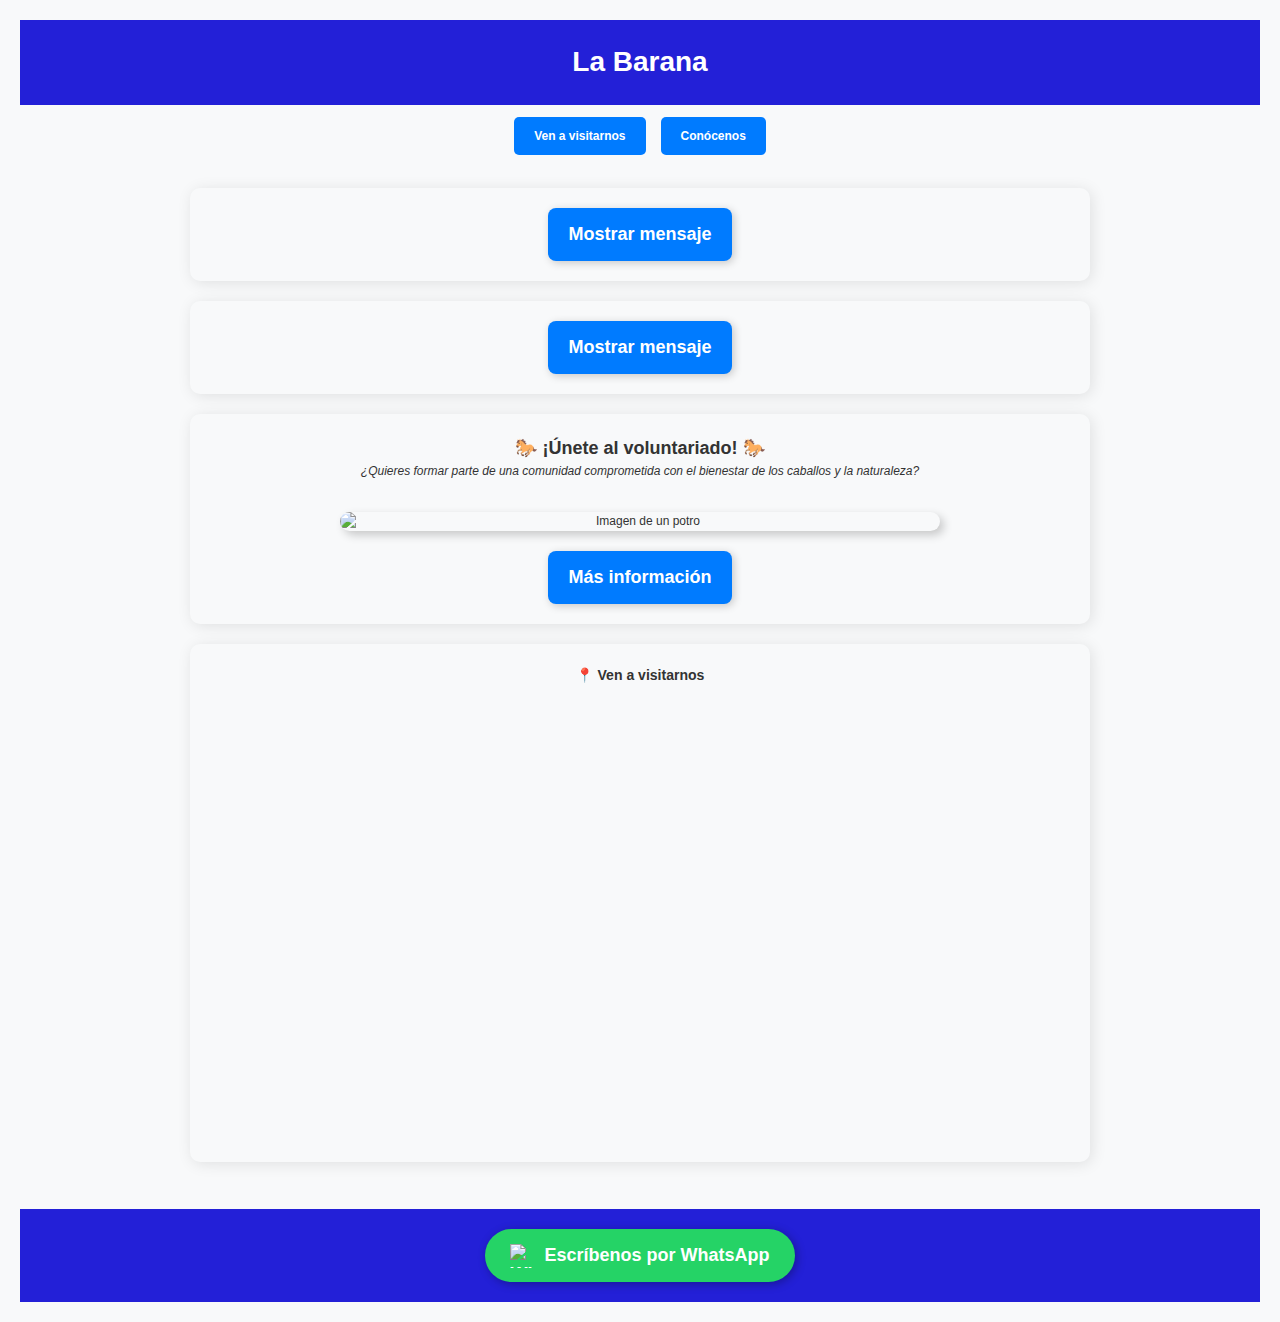
==== index.html @ c969bdbd "Update and rename Index.html to index.html" ====
<!DOCTYPE html>
<html lang="es">
<head>
    <title>La Barana - Inicio</title>
    <link rel="stylesheet" href="styles.css">
    <meta charset="utf-8">
    <meta name="viewport" content="width=device-width, initial-scale=1">
</head>
<body>

    <header>
        <h1>La Barana</h1>
    </header>

    <nav>
        <ul class="menu">
            <li><a href="#ubicacion">Ven a visitarnos</a></li>  
            <li><a href="conócenos.html">Conócenos</a></li>  
        </ul>
    </nav>

    <main>
        <section>
            <a href="#mensaje" class="boton mostrar-boton">Mostrar mensaje</a>
        </section>
        <section>
            <a href="#mensaje" class="boton mostrar">Mostrar mensaje</a>
        </section>
        
        <section id="mensaje" class="modal">
            <div class="modal-contenido">
                <h2>¿Qué es <span class="destacado">La Barana</span>?</h2>
                <p>
                    <strong>La Barana</strong> es mucho más que un centro ecuestre. Es un hogar para caballos y personas, donde se fomenta el respeto, el aprendizaje y la conexión con la naturaleza.
                </p> 
                <a href="#" class="boton cerrar">Cerrar</a>
            </div>
        </section>
        

        <section id="voluntariado">
            <h2>🐎 ¡Únete al voluntariado! 🐎</h2>
            <p>
                <em>¿Quieres formar parte de una comunidad comprometida con el bienestar de los caballos y la naturaleza?</em>
            </p>
            <div class="imagen-contenedor">
                <img src="src/potro.jpg" alt="Imagen de un potro" width = "200">
            </div>
            <a href="voluntariado.html" class="boton">Más información</a>
        </section>

        <section id="ubicacion">
            <h3>📍 Ven a visitarnos</h3>
            <iframe src="https://www.google.com/maps/embed?pb=!1m18!1m12!1m3!1d58578.51781783556!2d0.47999760500637323!3d42.55006872025138!2m3!1f0!2f0!3f0!3m2!1i1024!2i768!4f13.1!3m3!1m2!1s0x12a879cfbdff4617%3A0x6af7c04e3534d5da!2sCentro%20Ecuestre%20La%20Barana!5e1!3m2!1ses!2ses!4v1738573657761!5m2!1ses!2ses" 
            width="600" height="450" style="border:0;" allowfullscreen="" loading="lazy">
            </iframe>
</section>
    </main>

    <footer>
        <a id="contacto" href="https://api.whatsapp.com/send?phone=34659477997" class="whatsapp-boton">
            <img src="https://upload.wikimedia.org/wikipedia/commons/6/6b/WhatsApp.svg" alt="WhatsApp Logo">
            Escríbenos por WhatsApp
        </a>
    </footer>

</body>
</html>
---- styles.css ----
/*INDEX*/
/*CONóCENOS*/
/* Estilo del blockquote */
blockquote {
    font-family: Georgia, serif;
    font-size: 19px;
    font-style: italic;
    background: #f8f9fa;
    margin: 20px;
    padding: 20px;
    border-left: 5px solid #2320d7;
    border-radius: 10px;
    box-shadow: 2px 2px 10px rgba(0, 0, 0, 0.1);
}

blockquote::before {
    content: "❝";
    font-size: 30px;
    font-weight: bold;
    color: #2320d7;
    margin-right: 10px;
}

blockquote::after {
    content: "❞";
    font-size: 30px;
    font-weight: bold;
    color: #2320d7;
    margin-left: 10px;
}



/* 🔹 Aumentar el tamaño de la tabla */
table {
    width: 100%;  /* Hace que la tabla ocupe todo el ancho disponible */
    max-width: 1200px; /* Puedes ajustarlo según necesites */
    margin: 20px auto; /* Centra la tabla */
    font-size: 20px; /* Aumenta el tamaño del texto */
    border-collapse: collapse;
}

/* 🔹 Aumentar el tamaño de las celdas */
th, td {
    padding: 15px; /* Más espacio dentro de las celdas */
    text-align: center;
}

/* 🔹 Ajustar la cabecera */
th {
    background: #007bff;
    color: white;
    font-size: 22px;
    padding: 18px;
}

/* 🔹 Ajustar el título de la tabla */
#formato_tabla {
    font-size: 24px;
    font-weight: bold;
    margin-bottom: 15px;
    display: block;
    text-align: center;
}

/* 🔹 Alternar colores de filas */
tbody tr:nth-child(odd) {
    background-color: #f8f9fa;
}

tbody tr:nth-child(even) {
    background-color: #e9ecef;
}

/* 🔹 Asegurar que sea responsive */
@media (max-width: 768px) {
    table {
        font-size: 16px;
    }

    th, td {
        padding: 10px;
    }
}


/* 🎯 GRID ADAPTABLE PARA TODA LA WEB */
body {
    display: grid;
    grid-template-columns: 2fr 3fr 1fr;
    grid-template-areas:
        "header   header header"
        "sections main   index"
        "footer   footer footer";
    gap: 7px;
    padding: 12px;
    text-align: center;
    font: 12px sans-serif;
}

/* 📱 Modo responsivo para pantallas pequeñas */
@media (max-width: 600px) {
    body {
        grid-template-columns: 1fr;
        grid-template-areas:
            "header"
            "sections"
            "index"
            "main"
            "footer";
    }
}

/* 🎨 Asignación de áreas */
header {
    grid-area: header;
}
nav {
    grid-area: sections;
}
main {
    grid-area: main;
}
aside {
    grid-area: index;
}
footer {
    grid-area: footer;
}


/* 🔹 Reset general */
body {
    font-family: Arial, sans-serif;
    line-height: 1.6;
    margin: 0;
    padding: 0;
    background: #fff;
    color: #333;
}

/* 🔹 Encabezado */
header {
    background: #2320d7;
    color: white;
    text-align: center;
    padding: 20px;
}

h1 {
    font-size: 28px;
}

/* 🔹 Menú de navegación */
nav {
    text-align: center;
    padding: 15px;
    background: #f8f9fa;
}

.menu {
    list-style: none;
    padding: 0;
    margin: 0;
    display: flex;
    justify-content: center;
    gap: 15px;
}

.menu li {
    display: inline;
}

.menu a {
    text-decoration: none;
    color: white;
    background: #007bff;
    padding: 12px 20px;
    border-radius: 5px;
    font-weight: bold;
    transition: all 0.3s ease-in-out;
}

.menu a:hover {
    background: #0056b3;
    transform: scale(1.1);
}

/* 🔹 Secciones */
section {
    padding: 20px;
    margin: 20px auto;
    background: #f8f9fa;
    border-radius: 10px;
    max-width: 900px;
    text-align: center;
}

/* 🔹 Botones generales */
.boton {
    display: inline-block;
    font-size: 16px;
    padding: 12px 20px;
    background-color: #007bff;
    color: white;
    border-radius: 5px;
    text-decoration: none;
    font-weight: bold;
    transition: all 0.3s ease-in-out;
}

.boton:hover {
    background-color: #0056b3;
    transform: scale(1.1);
}

/* 🔹 Botón de cerrar */
.cerrar {
    background-color: red;
}

.cerrar:hover {
    background-color: darkred;
}

/* 🔹 Imagen en voluntariado */
#voluntariado img {
    max-width: 100%;
    border-radius: 10px;
    margin-top: 10px;
}

/* 🔹 Pie de página */
footer {
    text-align: center;
    padding: 20px;
    background: #2320d7;
    color: white;
    margin-top: 20px;
}


/* 🔹 Reset general para ocupar toda la pantalla */
* {
    margin: 0;
    padding: 0;
    box-sizing: border-box;
}

/* 🔹 Ajuste para que el body ocupe toda la pantalla */
body {
    font-family: Arial, sans-serif;
    line-height: 1.6;
    display: flex;
    flex-direction: column;
    min-height: 100vh; /* Asegura que ocupe el 100% de la pantalla */
    background: #fff;
    color: #333;
}


/* 🔹 Secciones */
section {
    padding: 40px;
    margin: 20px auto;
    background: #f8f9fa;
    border-radius: 12px;
    width: 90%;
    max-width: 1000px;
    text-align: center;
    box-shadow: 2px 2px 15px rgba(0, 0, 0, 0.1);
}

/* 🔹 Botones */
.boton {
    display: inline-block;
    font-size: 20px;
    padding: 15px 25px;
    background-color: #007bff;
    color: white;
    border-radius: 8px;
    text-decoration: none;
    font-weight: bold;
    transition: all 0.3s ease-in-out;
}

.boton:hover {
    background-color: #0056b3;
    transform: scale(1.1);
}

/* 🔹 Botón de cerrar */
.cerrar {
    background-color: red;
}

.cerrar:hover {
    background-color: darkred;
}

/* 🔹 Imagen en voluntariado */
.imagen-contenedor {
    display: flex;
    justify-content: center;
    margin-top: 20px;
}

#voluntariado img {
    width: 100%;
    max-width: 600px; /* Tamaño grande */
    height: auto;
    border-radius: 15px;
    box-shadow: 4px 4px 10px rgba(0, 0, 0, 0.2);
}

/* 🔹 Pie de página */
footer {
    text-align: center;
    padding: 20px;
    background: #2320d7;
    color: white;
    margin-top: 20px;
}

/* 🔹 Botón llamativo para "Hazte voluntari@" */
.boton-llamativo {
    display: inline-block;
    font-size: 22px;
    padding: 16px 30px;
    background: linear-gradient(45deg, #FF5733, #FFBD33);
    color: white;
    font-weight: bold;
    text-decoration: none;
    border-radius: 50px;
    text-align: center;
    transition: all 0.3s ease-in-out;
    box-shadow: 4px 4px 12px rgba(0, 0, 0, 0.2);
    animation: parpadeo 1.5s infinite alternate;
}

/* Efecto hover */
.boton-llamativo:hover {
    background: linear-gradient(45deg, #FFBD33, #FF5733);
    transform: scale(1.1);
    box-shadow: 6px 6px 15px rgba(0, 0, 0, 0.3);
}

/* Animación de parpadeo */
@keyframes parpadeo {
    0% { transform: scale(1); }
    100% { transform: scale(1.05); }
}


/* 🔹 Centrar la imagen */
.imagen-contenedor {
    display: flex;
    justify-content: center;
    align-items: center;
    width: 100%;
    margin: 20px 0;
}

.imagen-centrada {
    width: 80%;  /* Ajusta el tamaño */
    max-width: 800px; /* Máximo tamaño */
    height: auto;
    border-radius: 10px; /* Bordes redondeados */
    box-shadow: 4px 4px 15px rgba(0, 0, 0, 0.2); /* Sombra suave */
}

/* 🔹 Otros estilos generales */
body {
    font-family: Arial, sans-serif;
    line-height: 1.6;
    text-align: center;
    margin: 0;
    padding: 0;
    background: #fff;
    color: #333;
}

header {
    background: #2320d7;
    color: white;
    padding: 20px;
    font-size: 28px;
}

nav ul {
    list-style: none;
    padding: 0;
    display: flex;
    justify-content: center;
    gap: 15px;
}

nav ul li {
    display: inline;
}

nav a {
    text-decoration: none;
    color: white;
    background: #007bff;
    padding: 12px 20px;
    border-radius: 5px;
    font-weight: bold;
    transition: all 0.3s ease-in-out;
}

nav a:hover {
    background: #0056b3;
}

section {
    padding: 20px;
    margin: 20px auto;
    background: #f8f9fa;
    border-radius: 10px;
    max-width: 900px;
}

/* 🔹 Botón WhatsApp */
.whatsapp-boton {
    display: flex;
    align-items: center;
    justify-content: center;
    gap: 10px;
    font-size: 18px;
    padding: 12px 25px;
    background-color: #25D366;
    color: white;
    font-weight: bold;
    text-decoration: none;
    border-radius: 30px;
    transition: all 0.3s ease-in-out;
    box-shadow: 2px 2px 10px rgba(0, 0, 0, 0.3);
    width: fit-content;
    margin: auto;
}

.whatsapp-boton img {
    width: 24px;
    height: 24px;
}

.whatsapp-boton:hover {
    transform: scale(1.1);
    background-color: #128C7E;
}


/* 🔹 Formulario más grande y llamativo */
.formulario {
    background: #f8f9fa;
    padding: 30px;
    border-radius: 15px;
    box-shadow: 4px 4px 15px rgba(0, 0, 0, 0.2);
    max-width: 600px;
    margin: 0 auto;
    text-align: left;
}

.titulo-formulario {
    text-align: center;
    font-size: 28px;
    margin-bottom: 20px;
    color: #2320d7;
}

/* 🔹 Inputs más grandes y visibles */
.formulario input, 
.formulario select {
    width: 100%;
    padding: 10px;
    margin: 8px 0;
    border: 2px solid #007bff;
    border-radius: 8px;
    font-size: 16px;
}

/* 🔹 Botón de formulario llamativo */
.boton-formulario {
    display: block;
    width: 100%;
    padding: 15px;
    font-size: 20px;
    font-weight: bold;
    color: white;
    background: linear-gradient(45deg, #FF5733, #FFBD33);
    border: none;
    border-radius: 8px;
    cursor: pointer;
    text-align: center;
    transition: all 0.3s ease-in-out;
    box-shadow: 4px 4px 12px rgba(0, 0, 0, 0.2);
    animation: parpadeo 1.5s infinite alternate;
}

.boton-formulario:hover {
    background: linear-gradient(45deg, #FFBD33, #FF5733);
    transform: scale(1.05);
}

/* 🔹 Animación de parpadeo */
@keyframes parpadeo {
    0% { transform: scale(1); }
    100% { transform: scale(1.05); }
}

/* 🔹 Centrar la imagen */
.imagen-contenedor {
    display: flex;
    justify-content: center;
    align-items: center;
    width: 100%;
    margin: 20px 0;
}

.imagen-centrada {
    width: 80%;
    max-width: 800px;
    height: auto;
    border-radius: 10px;
    box-shadow: 4px 4px 15px rgba(0, 0, 0, 0.2);
}


/* 🔹 ESTILOS GENERALES */
* {
    margin: 0;
    padding: 0;
    box-sizing: border-box;
}

body {
    font-family: Arial, sans-serif;
    line-height: 1.6;
    background: #f8f9fa;
    color: #333;
    text-align: center;
    padding: 20px;
}

/* 🔹 BOTÓN MOSTRAR MENSAJE */
.boton {
    display: inline-block;
    font-size: 18px;
    padding: 12px 20px;
    background-color: #007bff;
    color: white;
    border-radius: 8px;
    text-decoration: none;
    font-weight: bold;
    transition: all 0.3s ease-in-out;
    box-shadow: 2px 2px 8px rgba(0, 0, 0, 0.2);
}

.boton:hover {
    background-color: #0056b3;
    transform: scale(1.05);
}

/* 🔹 MODAL - SECCIÓN DEL MENSAJE */
.modal {
    display: none; /* 🔹 Oculto por defecto */
    position: fixed;
    top: 50%;
    left: 50%;
    transform: translate(-50%, -50%);
    background: white;
    padding: 30px;
    width: 80%;
    max-width: 600px;
    border-radius: 10px;
    box-shadow: 0px 4px 15px rgba(0, 0, 0, 0.2);
    animation: fadeIn 0.3s ease-in-out;
}

/* 🎯 Activa el modal cuando el hash coincide con el ID */
.modal:target {
    display: block;
}

/* 🔹 CONTENIDO DEL MODAL */
.modal-contenido {
    text-align: center;
}

/* 🔹 BOTÓN CERRAR */
.boton.cerrar {
    display: inline-block;
    margin-top: 20px;
    padding: 12px 20px;
    background: #dc3545;
    font-size: 18px;
    border-radius: 8px;
    font-weight: bold;
    color: white;
    text-decoration: none;
    transition: all 0.3s ease-in-out;
}

.boton.cerrar:hover {
    background: #a71d2a;
    transform: scale(1.05);
}

/* 🔹 ANIMACIÓN DE APARICIÓN */
@keyframes fadeIn {
    from {
        opacity: 0;
        transform: translate(-50%, -55%);
    }
    to {
        opacity: 1;
        transform: translate(-50%, -50%);
    }
}
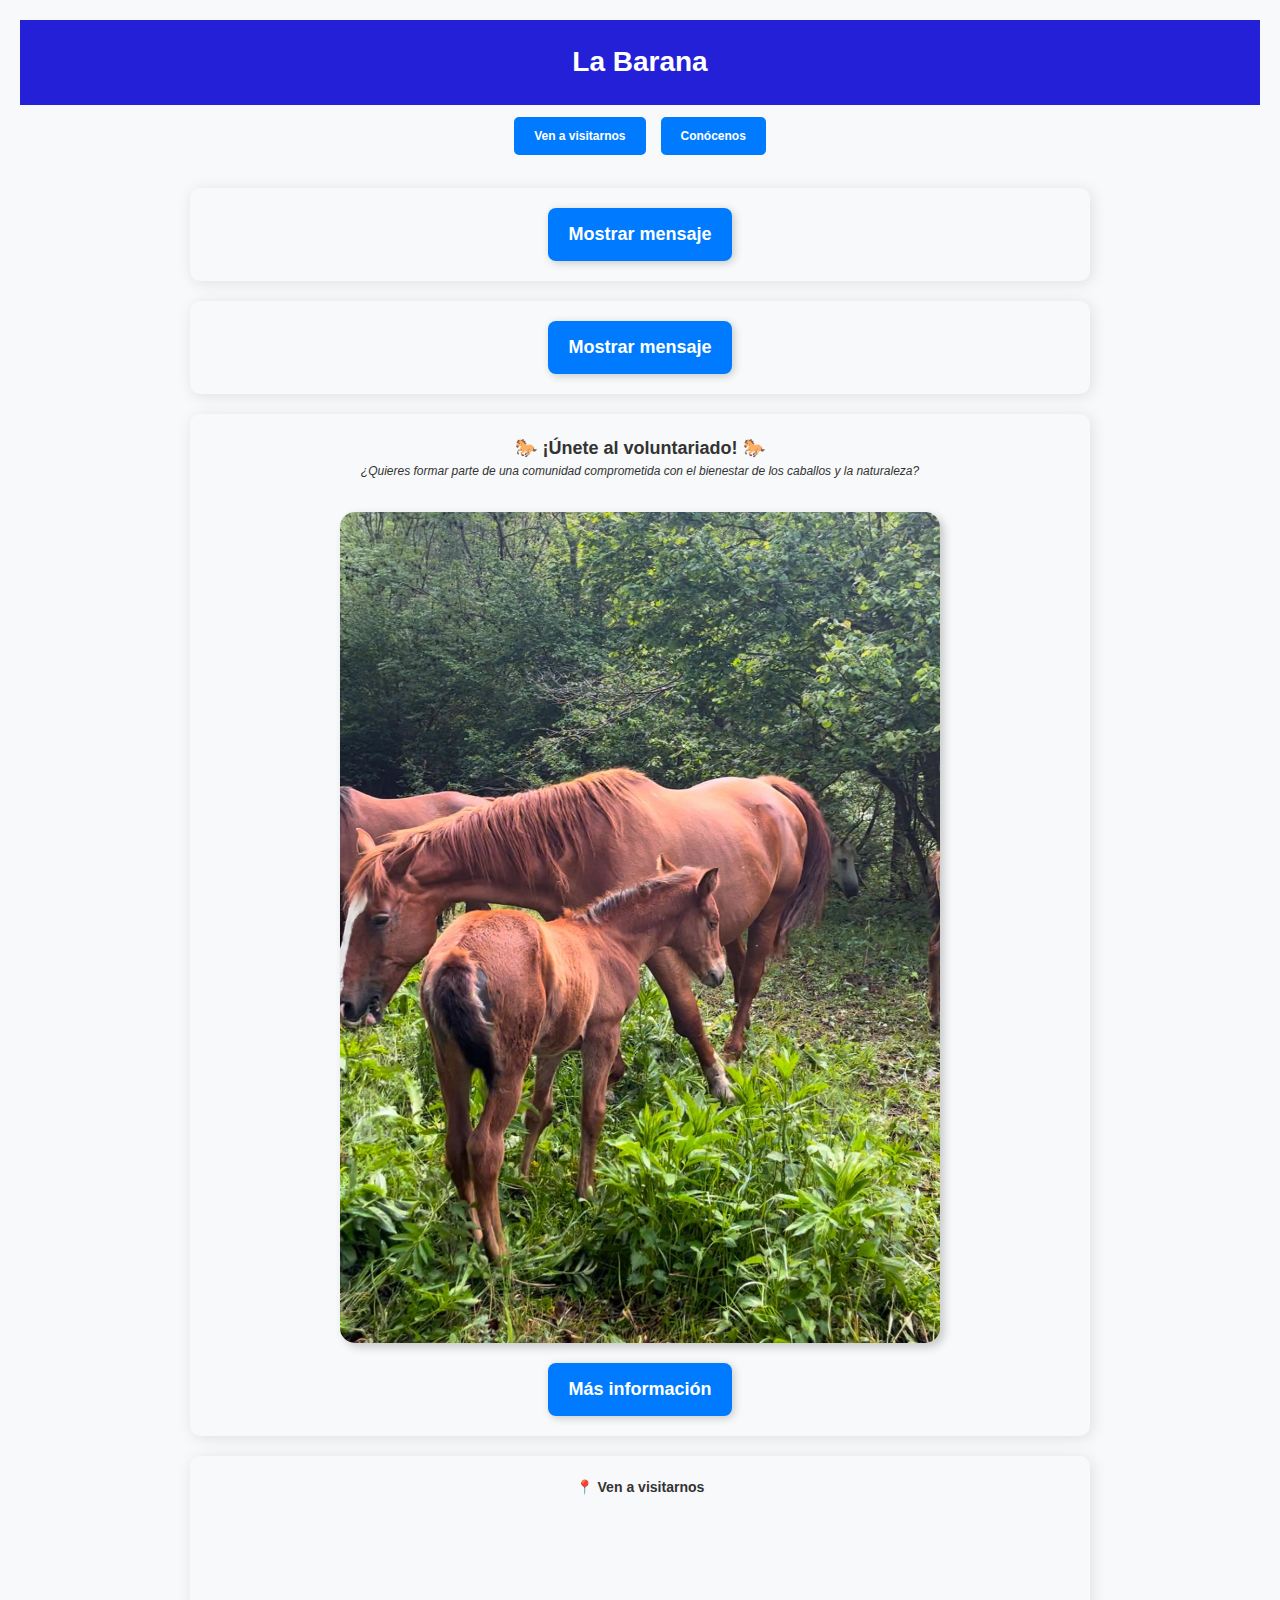
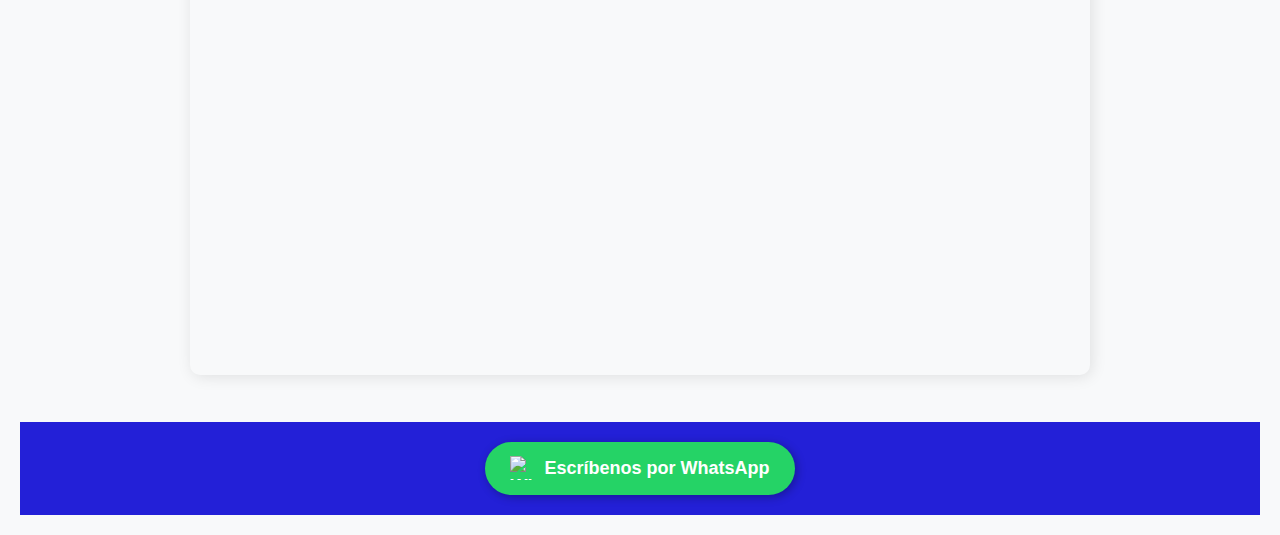
==== commit d72cfaee: "Update index.html" ====
--- a/index.html
+++ b/index.html
@@ -44,7 +44,7 @@
                 <em>¿Quieres formar parte de una comunidad comprometida con el bienestar de los caballos y la naturaleza?</em>
             </p>
             <div class="imagen-contenedor">
-                <img src="src/potro.jpg" alt="Imagen de un potro" width = "200">
+                <img src="potro.jpg" alt="Imagen de un potro" width = "200">
             </div>
             <a href="voluntariado.html" class="boton">Más información</a>
         </section>
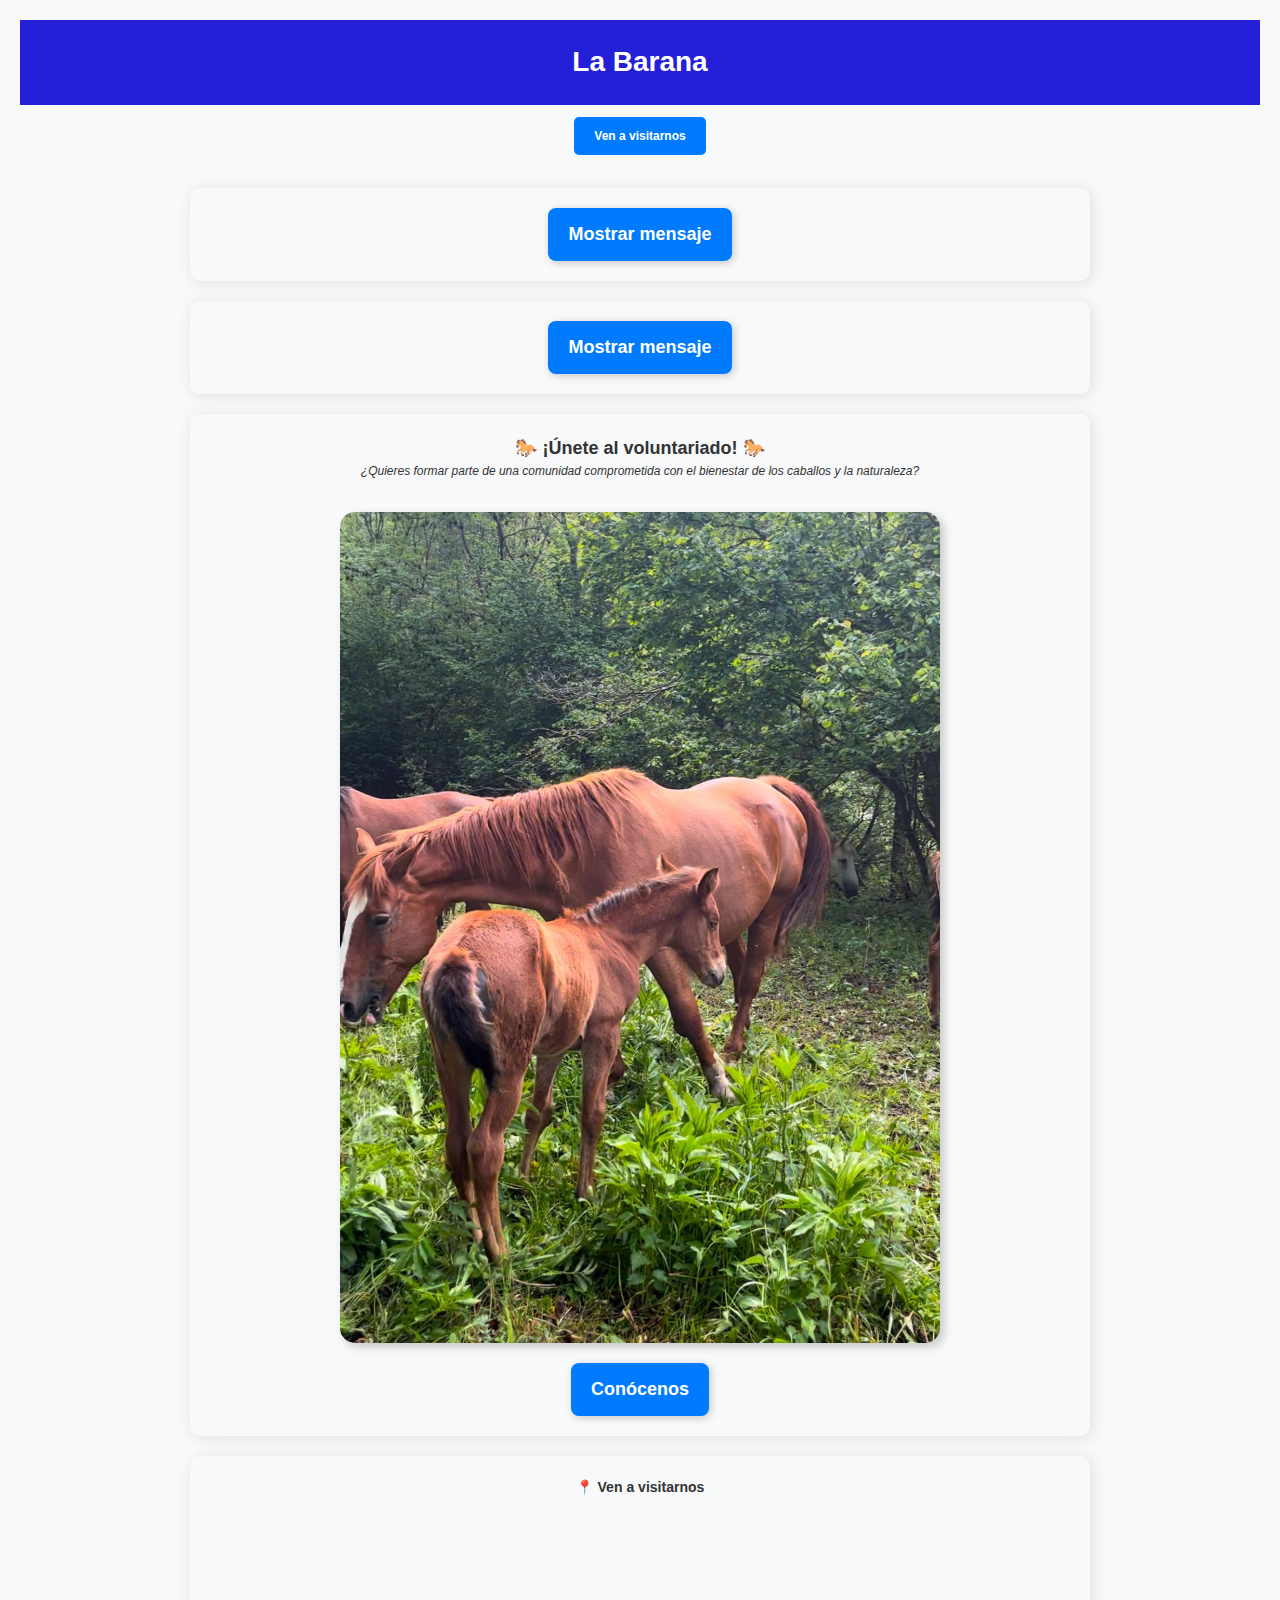
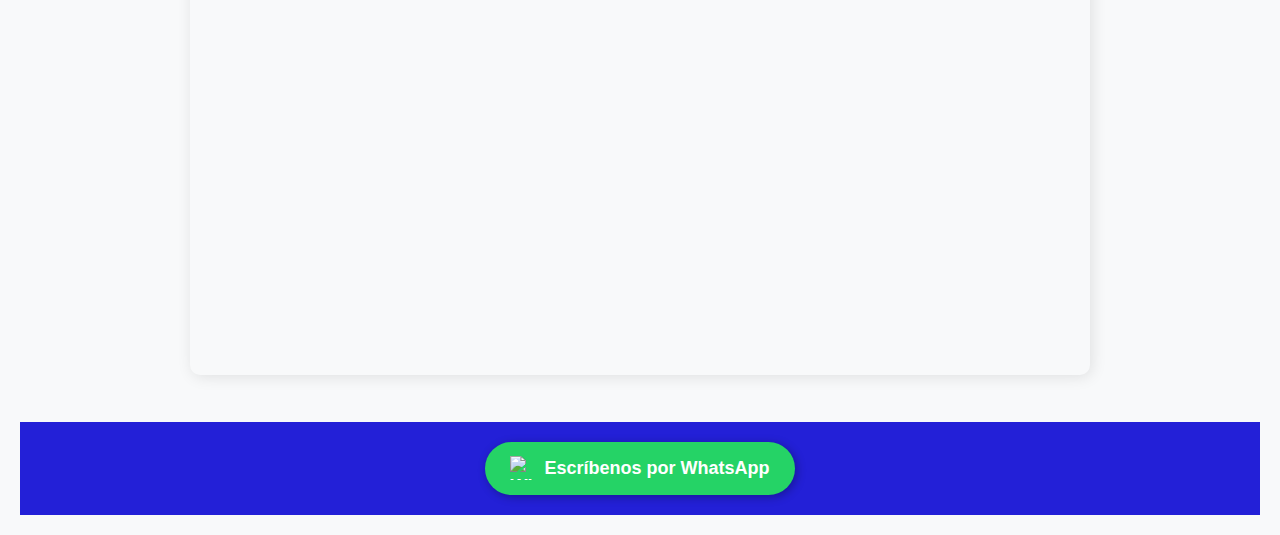
==== commit 242d27d4: "Update index.html" ====
--- a/index.html
+++ b/index.html
@@ -14,8 +14,7 @@
 
     <nav>
         <ul class="menu">
-            <li><a href="#ubicacion">Ven a visitarnos</a></li>  
-            <li><a href="conócenos.html">Conócenos</a></li>  
+            <li><a href="#ubicacion">Ven a visitarnos</a></li> 
         </ul>
     </nav>
 
@@ -46,7 +45,7 @@
             <div class="imagen-contenedor">
                 <img src="potro.jpg" alt="Imagen de un potro" width = "200">
             </div>
-            <a href="voluntariado.html" class="boton">Más información</a>
+            <a href="conócenos.html" class="boton">Conócenos</a>
         </section>
 
         <section id="ubicacion">
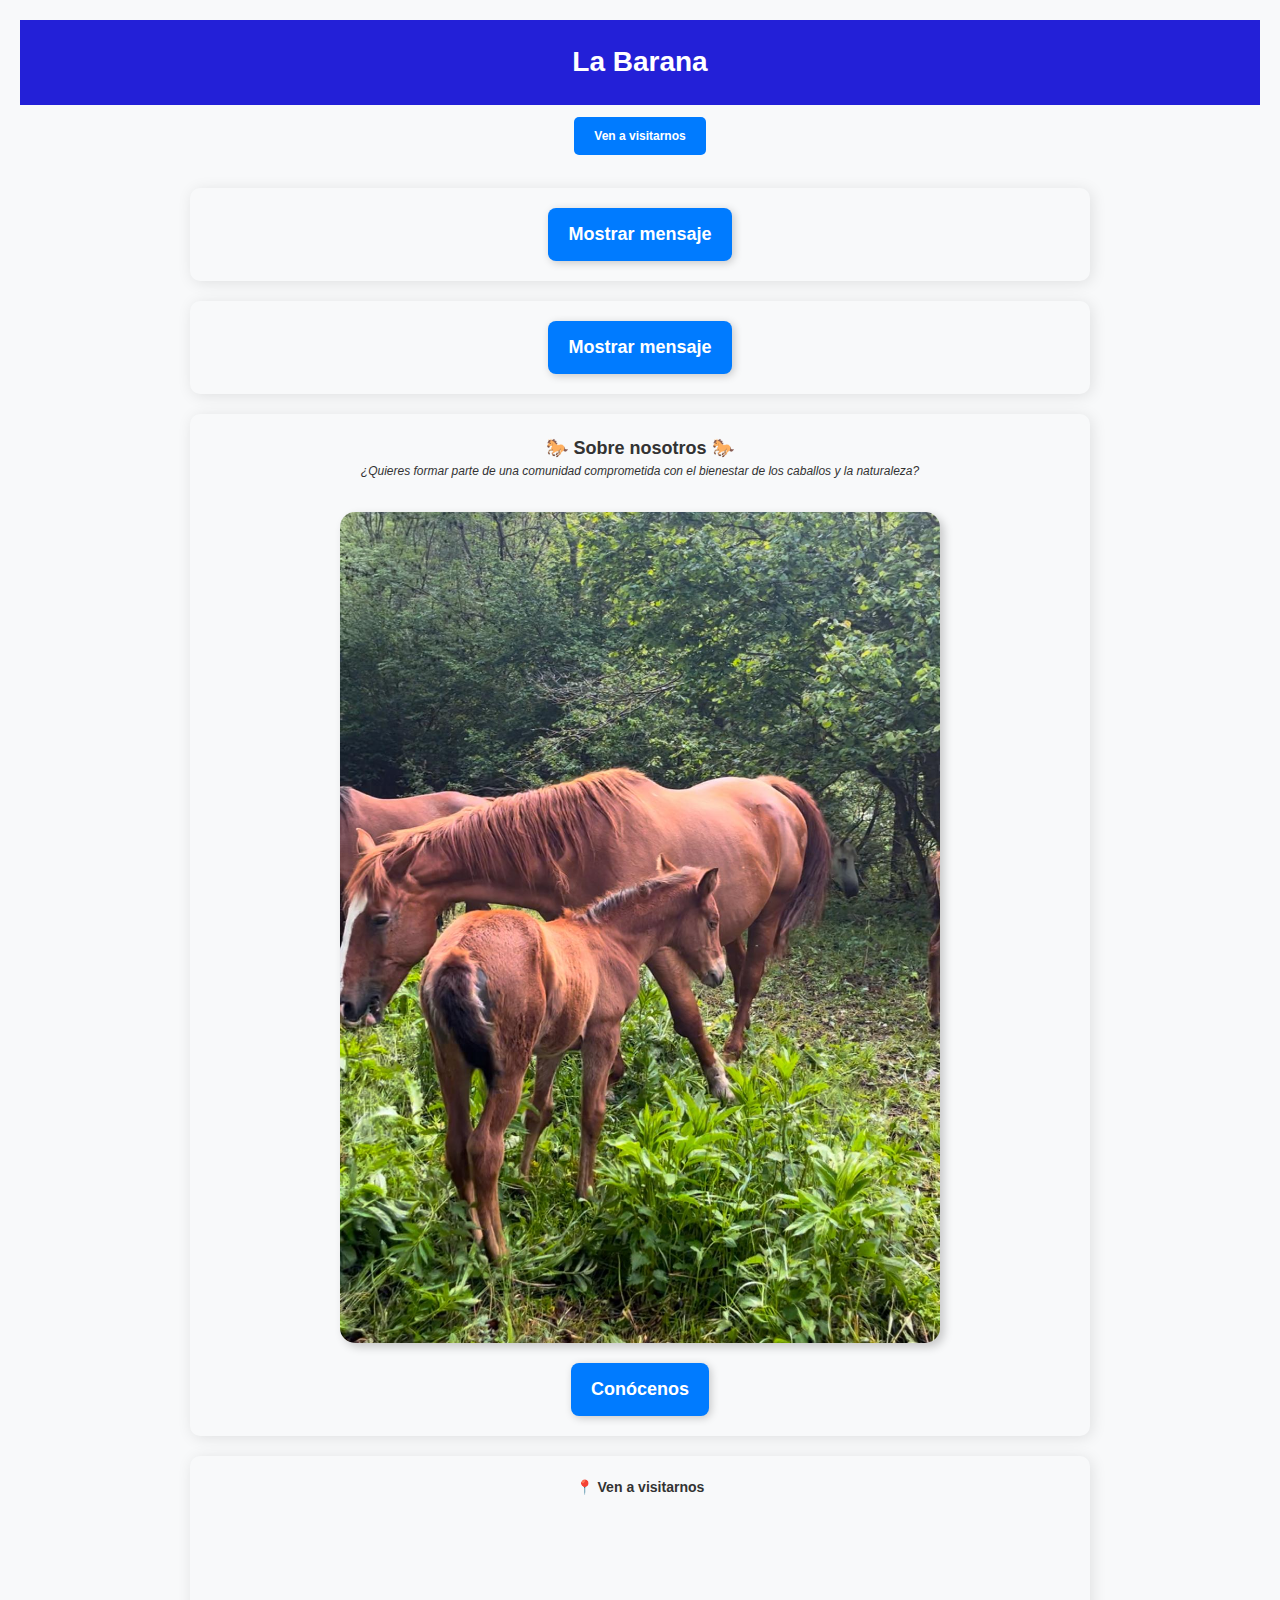
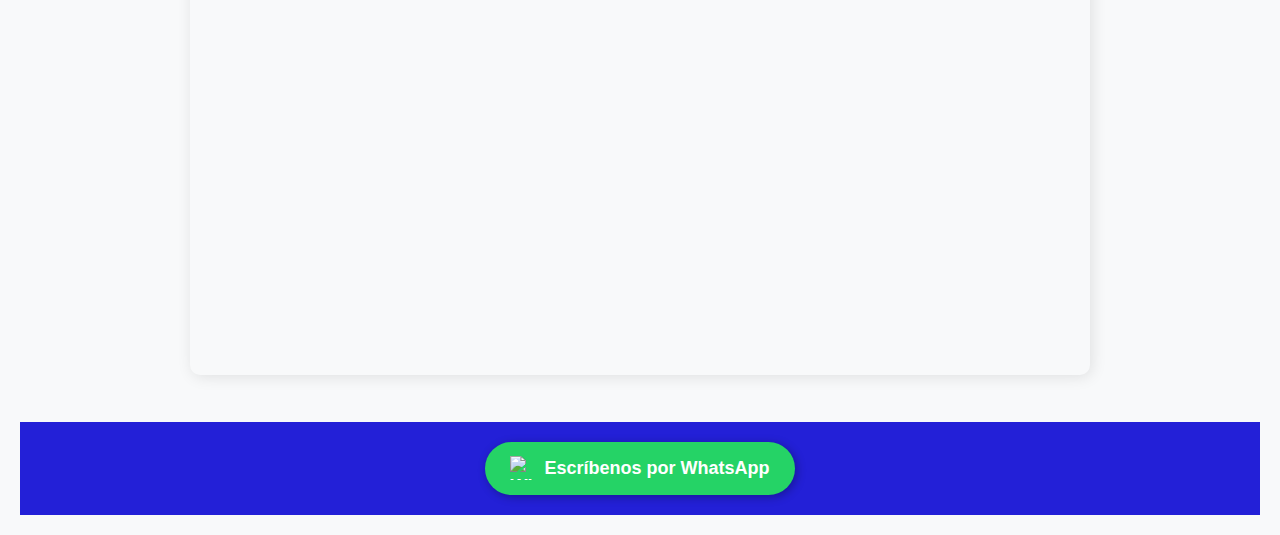
==== commit 3101bb7b: "Update index.html" ====
--- a/index.html
+++ b/index.html
@@ -29,16 +29,16 @@
         <section id="mensaje" class="modal">
             <div class="modal-contenido">
                 <h2>¿Qué es <span class="destacado">La Barana</span>?</h2>
-                <p>
+                <blockquote>
                     <strong>La Barana</strong> es mucho más que un centro ecuestre. Es un hogar para caballos y personas, donde se fomenta el respeto, el aprendizaje y la conexión con la naturaleza.
-                </p> 
+                </blockquote> 
                 <a href="#" class="boton cerrar">Cerrar</a>
             </div>
         </section>
         
 
         <section id="voluntariado">
-            <h2>🐎 ¡Únete al voluntariado! 🐎</h2>
+            <h2>🐎 Sobre nosotros 🐎</h2>
             <p>
                 <em>¿Quieres formar parte de una comunidad comprometida con el bienestar de los caballos y la naturaleza?</em>
             </p>
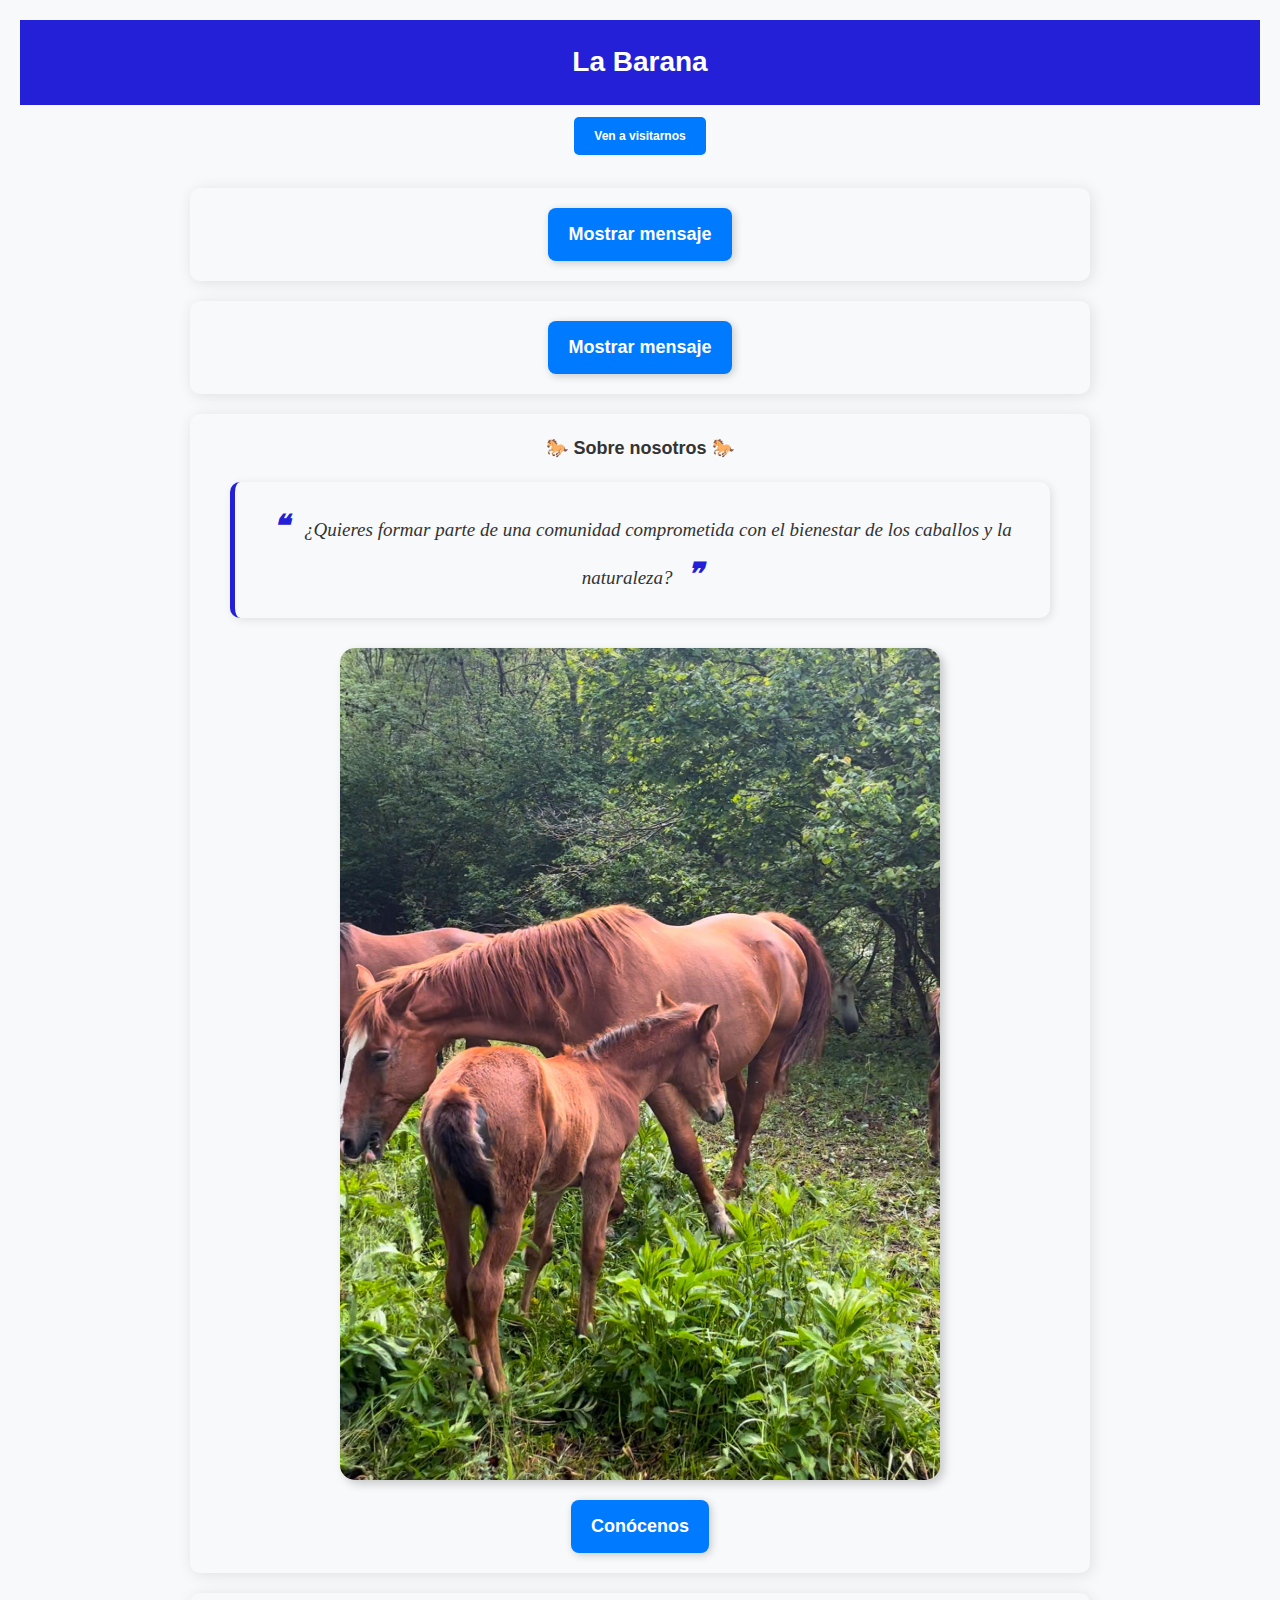
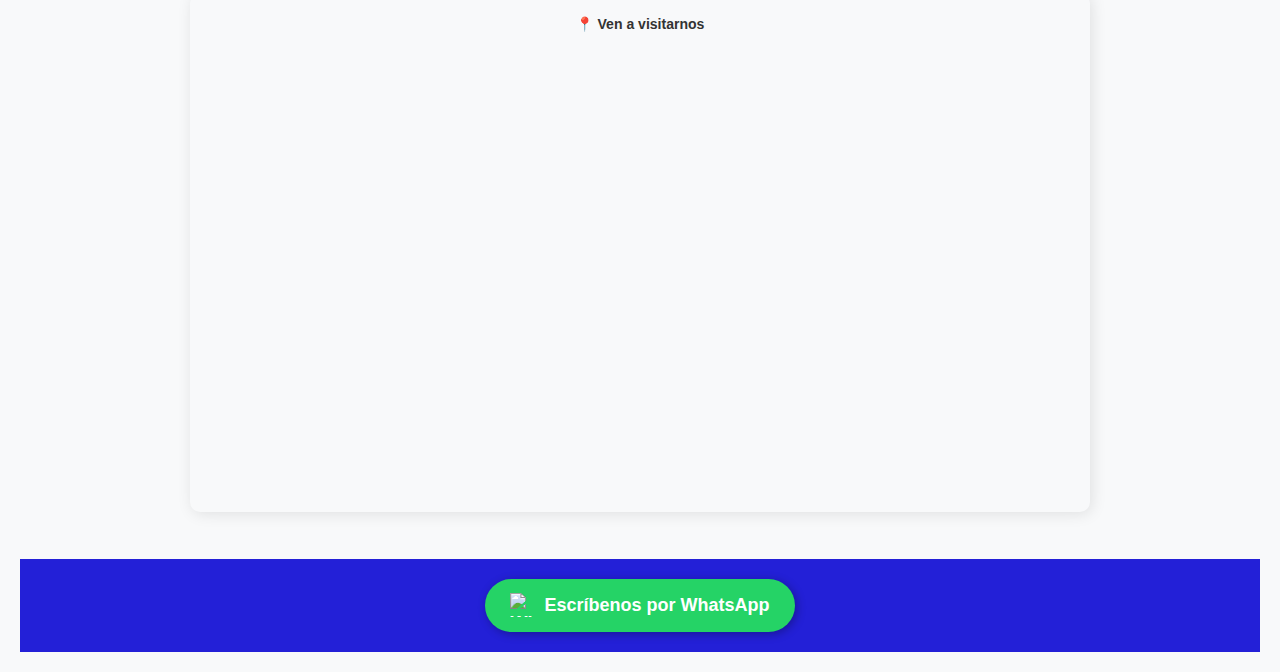
==== commit d1fb6075: "Update index.html" ====
--- a/index.html
+++ b/index.html
@@ -39,9 +39,9 @@
 
         <section id="voluntariado">
             <h2>🐎 Sobre nosotros 🐎</h2>
-            <p>
-                <em>¿Quieres formar parte de una comunidad comprometida con el bienestar de los caballos y la naturaleza?</em>
-            </p>
+            <blockquote>
+               ¿Quieres formar parte de una comunidad comprometida con el bienestar de los caballos y la naturaleza?
+            </blockquote>
             <div class="imagen-contenedor">
                 <img src="potro.jpg" alt="Imagen de un potro" width = "200">
             </div>
